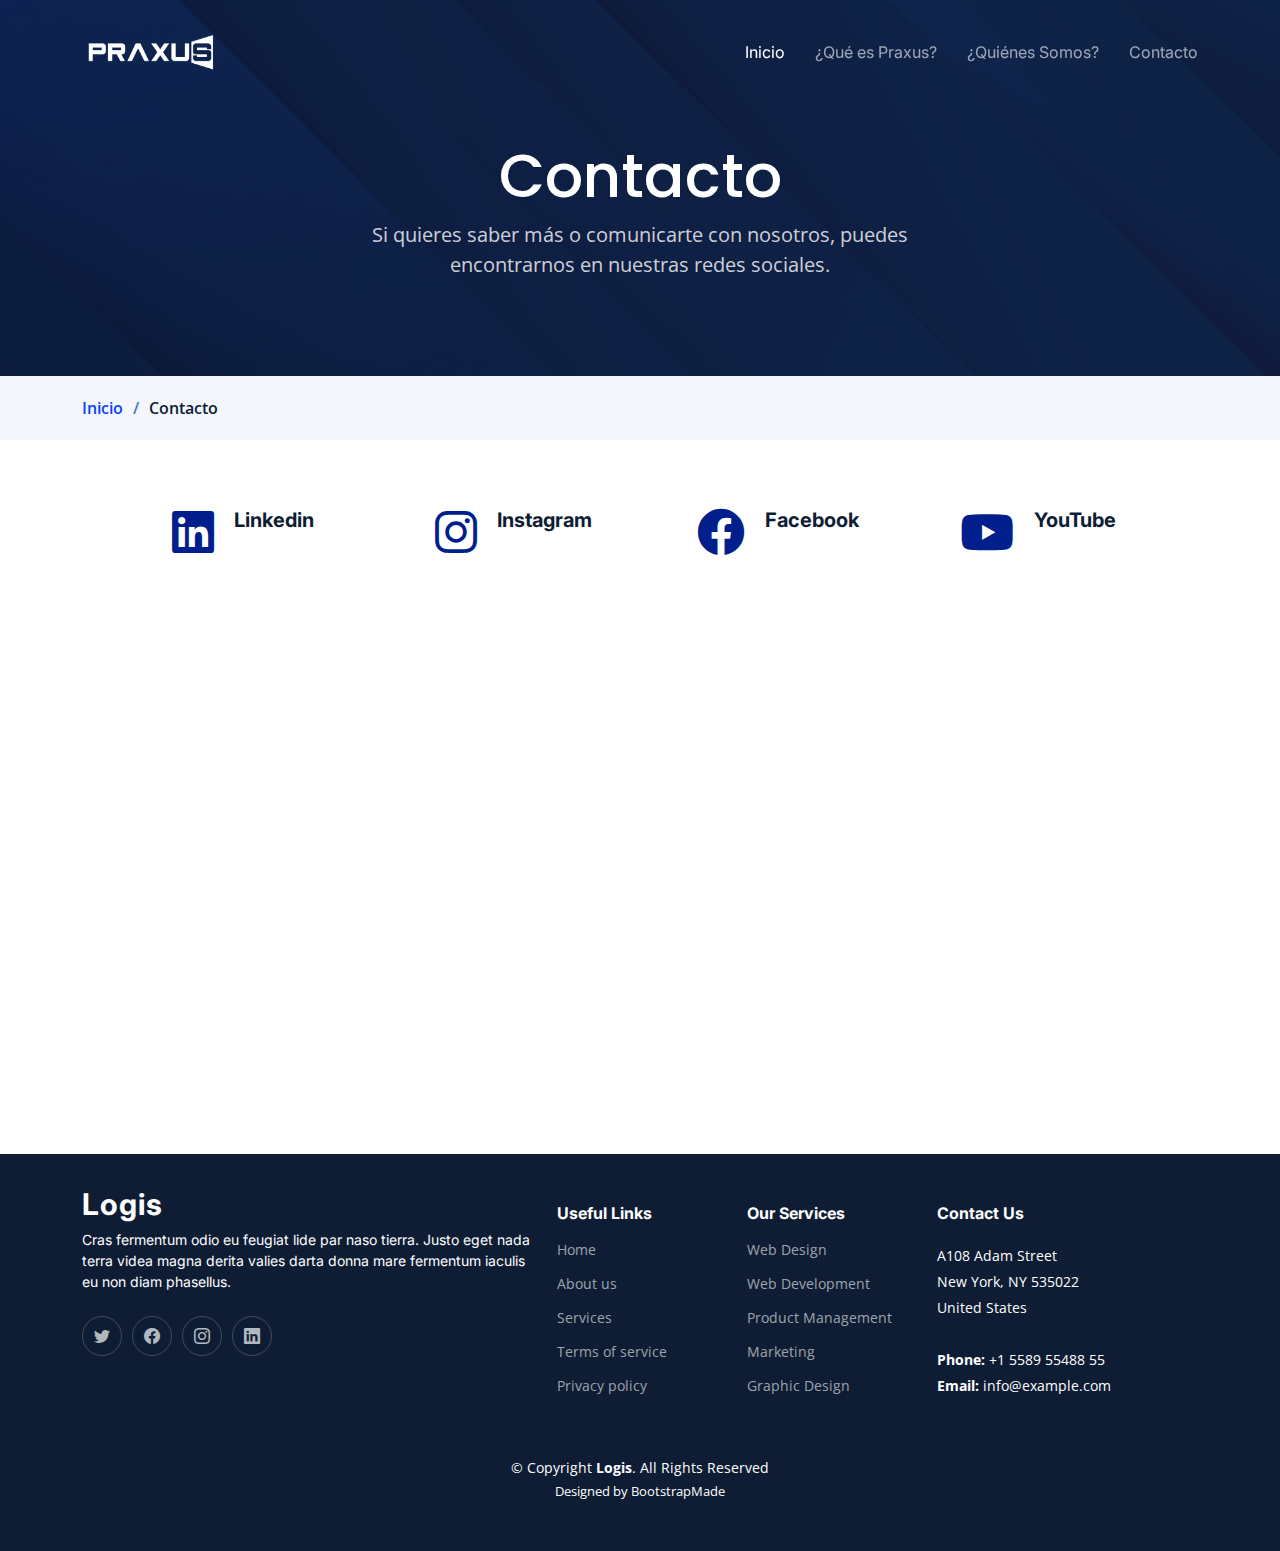
==== contacto.html @ 30c30e3c "diseño_casi_listo" ====
<!DOCTYPE html>
<html lang="en">

<head>
  <meta charset="utf-8">
  <meta content="width=device-width, initial-scale=1.0" name="viewport">

  <title>Praxus</title>
  <meta content="" name="description">
  <meta content="" name="keywords">

  <!-- Favicons -->
  <link href="assets/img/favicon.png" rel="icon">
  <link href="assets/img/apple-touch-icon.png" rel="apple-touch-icon">

  <!-- Google Fonts -->
  <link rel="preconnect" href="https://fonts.googleapis.com">
  <link rel="preconnect" href="https://fonts.gstatic.com" crossorigin>
  <link href="https://fonts.googleapis.com/css2?family=Open+Sans:ital,wght@0,300;0,400;0,500;0,600;0,700;1,300;1,400;1,600;1,700&family=Poppins:ital,wght@0,300;0,400;0,500;0,600;0,700;1,300;1,400;1,500;1,600;1,700&family=Inter:ital,wght@0,300;0,400;0,500;0,600;0,700;1,300;1,400;1,500;1,600;1,700&display=swap" rel="stylesheet">

  <!-- Vendor CSS Files -->
  <link href="assets/vendor/bootstrap/css/bootstrap.min.css" rel="stylesheet">
  <link href="assets/vendor/bootstrap-icons/bootstrap-icons.css" rel="stylesheet">
  <link href="assets/vendor/fontawesome-free/css/all.min.css" rel="stylesheet">
  <link href="assets/vendor/glightbox/css/glightbox.min.css" rel="stylesheet">
  <link href="assets/vendor/swiper/swiper-bundle.min.css" rel="stylesheet">
  <link href="assets/vendor/aos/aos.css" rel="stylesheet">

  <!-- Template Main CSS File -->
  <link href="assets/css/main.css" rel="stylesheet">

  <!-- =======================================================
  * Template Name: Logis
  * Updated: Jul 27 2023 with Bootstrap v5.3.1
  * Template URL: https://bootstrapmade.com/logis-bootstrap-logistics-website-template/
  * Author: BootstrapMade.com
  * License: https://bootstrapmade.com/license/
  ======================================================== -->
</head>

<body>

  <!-- ======= Header ======= -->
  <header id="header" class="header d-flex align-items-center fixed-top">
    <div class="container-fluid container-xl d-flex align-items-center justify-content-between">

      <a href="index.html" class="logo d-flex align-items-center">
        <!-- Uncomment the line below if you also wish to use an image logo -->
        <!-- <img src="assets/img/logo.png" alt=""> -->
        <!-- <h1>LogisAAA</h1> -->
        <img src = "logo.svg" alt="My Happy SVG"/>
      </a>

      <i class="mobile-nav-toggle mobile-nav-show bi bi-list"></i>
      <i class="mobile-nav-toggle mobile-nav-hide d-none bi bi-x"></i>
      <nav id="navbar" class="navbar">
        <ul>
          <li><a href="index.html" class="active">Inicio</a></li>
          <!--<li><a href="EXTRA.html">EXTRA</a></li> -->
          <li><a href="praxus.html">¿Qué es Praxus?</a></li>
          <li><a href="quienes_somos.html">¿Quiénes Somos?</a></li>
          <li><a href="contacto.html">Contacto</a></li>
        </ul>
      </nav><!-- .navbar -->

    </div>
  </header><!-- End Header -->

  <main id="main">

    <!-- ======= Breadcrumbs ======= -->
    <div class="breadcrumbs">
      <div class="page-header d-flex align-items-center" style="background-image: url('fondo.jpg');">
        <div class="container position-relative">
          <div class="row d-flex justify-content-center">
            <div class="col-lg-6 text-center">
              <h2 style ="font-size: 60px">Contacto</h2>
              <p style ="font-size: 20px">Si quieres saber más o comunicarte con nosotros, puedes encontrarnos en nuestras redes sociales.</p>
            </div>
          </div>
        </div>
      </div>
      <nav>
        <div class="container">
          <ol>
            <li><a href="index.html">Inicio</a></li>
            <li>Contacto</li>
          </ol>
        </div>
      </nav>
    </div><!-- End Breadcrumbs -->

    <!-- ======= Featured Services Section ======= -->
    <br>
    <br>
    <section id="featured-services" class="featured-services">
      <div style="padding-left: 8%" class="container">

        <div class="row gy4">

          <div class="col-lg-3 col-md-3 service-item d-flex" data-aos="fade-up">
            <div class="icon flex-shrink-0"><i class="fa-brands fa-linkedin"></i></div>
              <h4 class="title">Linkedin</h4>
          </div>
          <!-- End Service Item -->

          <div class="col-lg-3 col-md-3 service-item d-flex" data-aos="fade-up" data-aos-delay="100">
            <div class="icon flex-shrink-0"><i class="fa-brands fa-instagram"></i></div>
              <h4 class="title">Instagram</h4>
          </div><!-- End Service Item -->

          <div class="col-lg-3 col-md-3 service-item d-flex" data-aos="fade-up" data-aos-delay="100">
            <div class="icon flex-shrink-0"><i class="fa-brands fa-facebook"></i></div>
              <h4 class="title">Facebook</h4>
          </div><!-- End Service Item -->

          <div class="col-lg-3 col-md-3 service-item d-flex" data-aos="fade-up" data-aos-delay="100">
            <div class="icon flex-shrink-0"><i class="fa-brands fa-youtube"></i></div>
              <h4 class="title">YouTube</h4>
          </div><!-- End Service Item -->
        </div>
      </div>
    </section><!-- End Featured Services Section -->

    <!-- ======= Contact Section ======= -->
    <section id="contact" class="contact">
      <div class="container" data-aos="fade-up">
        
        <div>
          <!--<iframe src="https://www.google.com/maps/embed?pb=!1m18!1m12!1m3!1d3327.418373137386!2d-70.62159682430747!3d-33.49049057337361!2m3!1f0!2f0!3f0!3m2!1i1024!2i768!4f13.1!3m3!1m2!1s0x9662d006fa56ee51%3A0x81dacfbe20db68cf!2sUniversidad%20T%C3%A9cnica%20Federico%20Santa%20Mar%C3%ADa!5e0!3m2!1ses!2scl!4v1691272859089!5m2!1ses!2scl" width="1000" height="450" style="border:0;" allowfullscreen="" loading="lazy" referrerpolicy="no-referrer-when-downgrade"></iframe>-->
          <iframe style="padding-left: 15%;border:0; width: 90%; height: 340px;" src="https://www.google.com/maps/embed?pb=!1m18!1m12!1m3!1d3327.418373137386!2d-70.62159682430747!3d-33.49049057337361!2m3!1f0!2f0!3f0!3m2!1i1024!2i768!4f13.1!3m3!1m2!1s0x9662d006fa56ee51%3A0x81dacfbe20db68cf!2sUniversidad%20T%C3%A9cnica%20Federico%20Santa%20Mar%C3%ADa!5e0!3m2!1ses!2scl!4v1691272859089!5m2!1ses!2scl" frameborder="0" allowfullscreen></iframe>
        </div>
        
        <!-- End Google Maps -->

      </div>
    </section><!-- End Contact Section -->

    <section id="featured-services" class="featured-services">
      <div class="container">

        <div style="padding-left: 15%" class="row gy4">

          <div style="padding-left: 10%" class="col-lg-4 col-md-6 service-item d-flex" data-aos="fade-up">
            <div class="icon flex-shrink-0"><i class="fa-solid fa-location-dot" style="color: #005eff;"></i></div>
            <div>
              <h4 class="title">Ubicación:</h4>
              <p class="description">Av. Vicuña Mackenna 3939, San Joaquín, Región Metropolitana</p>
            </div>
          </div>
          <!-- End Service Item -->

          <div style="padding-left: 20%" class="col-lg-4 col-md-6 service-item d-flex" data-aos="fade-up" data-aos-delay="50">
            <div class="icon flex-shrink-0"><i class="fa-solid fa-envelope" style="color: #005eff;"></i></div>
            <div>
              <h4 class="title">Email:</h4>
              <p class="description">praxus@logilink.com</p>
            </div>
          </div>
          <!-- End Service Item -->

        </div>
      </div>
    </section><!-- End Featured Services Section -->

  </main><!-- End #main -->

  <!-- ======= Footer ======= -->
  <footer id="footer" class="footer">

    <div class="container">
      <div class="row gy-4">
        <div class="col-lg-5 col-md-12 footer-info">
          <a href="index.html" class="logo d-flex align-items-center">
            <span>Logis</span>
          </a>
          <p>Cras fermentum odio eu feugiat lide par naso tierra. Justo eget nada terra videa magna derita valies darta donna mare fermentum iaculis eu non diam phasellus.</p>
          <div class="social-links d-flex mt-4">
            <a href="#" class="twitter"><i class="bi bi-twitter"></i></a>
            <a href="#" class="facebook"><i class="bi bi-facebook"></i></a>
            <a href="#" class="instagram"><i class="bi bi-instagram"></i></a>
            <a href="#" class="linkedin"><i class="bi bi-linkedin"></i></a>
          </div>
        </div>

        <div class="col-lg-2 col-6 footer-links">
          <h4>Useful Links</h4>
          <ul>
            <li><a href="#">Home</a></li>
            <li><a href="#">About us</a></li>
            <li><a href="#">Services</a></li>
            <li><a href="#">Terms of service</a></li>
            <li><a href="#">Privacy policy</a></li>
          </ul>
        </div>

        <div class="col-lg-2 col-6 footer-links">
          <h4>Our Services</h4>
          <ul>
            <li><a href="#">Web Design</a></li>
            <li><a href="#">Web Development</a></li>
            <li><a href="#">Product Management</a></li>
            <li><a href="#">Marketing</a></li>
            <li><a href="#">Graphic Design</a></li>
          </ul>
        </div>

        <div class="col-lg-3 col-md-12 footer-contact text-center text-md-start">
          <h4>Contact Us</h4>
          <p>
            A108 Adam Street <br>
            New York, NY 535022<br>
            United States <br><br>
            <strong>Phone:</strong> +1 5589 55488 55<br>
            <strong>Email:</strong> info@example.com<br>
          </p>

        </div>

      </div>
    </div>

    <div class="container mt-4">
      <div class="copyright">
        &copy; Copyright <strong><span>Logis</span></strong>. All Rights Reserved
      </div>
      <div class="credits">
        <!-- All the links in the footer should remain intact. -->
        <!-- You can delete the links only if you purchased the pro version. -->
        <!-- Licensing information: https://bootstrapmade.com/license/ -->
        <!-- Purchase the pro version with working PHP/AJAX contact form: https://bootstrapmade.com/logis-bootstrap-logistics-website-template/ -->
        Designed by <a href="https://bootstrapmade.com/">BootstrapMade</a>
      </div>
    </div>

  </footer><!-- End Footer -->
  <!-- End Footer -->

  <a href="#" class="scroll-top d-flex align-items-center justify-content-center"><i class="bi bi-arrow-up-short"></i></a>

  <div id="preloader"></div>

  <!-- Vendor JS Files -->
  <script src="assets/vendor/bootstrap/js/bootstrap.bundle.min.js"></script>
  <script src="assets/vendor/purecounter/purecounter_vanilla.js"></script>
  <script src="assets/vendor/glightbox/js/glightbox.min.js"></script>
  <script src="assets/vendor/swiper/swiper-bundle.min.js"></script>
  <script src="assets/vendor/aos/aos.js"></script>
  <script src="assets/vendor/php-email-form/validate.js"></script>

  <!-- Template Main JS File -->
  <script src="assets/js/main.js"></script>

</body>

</html>
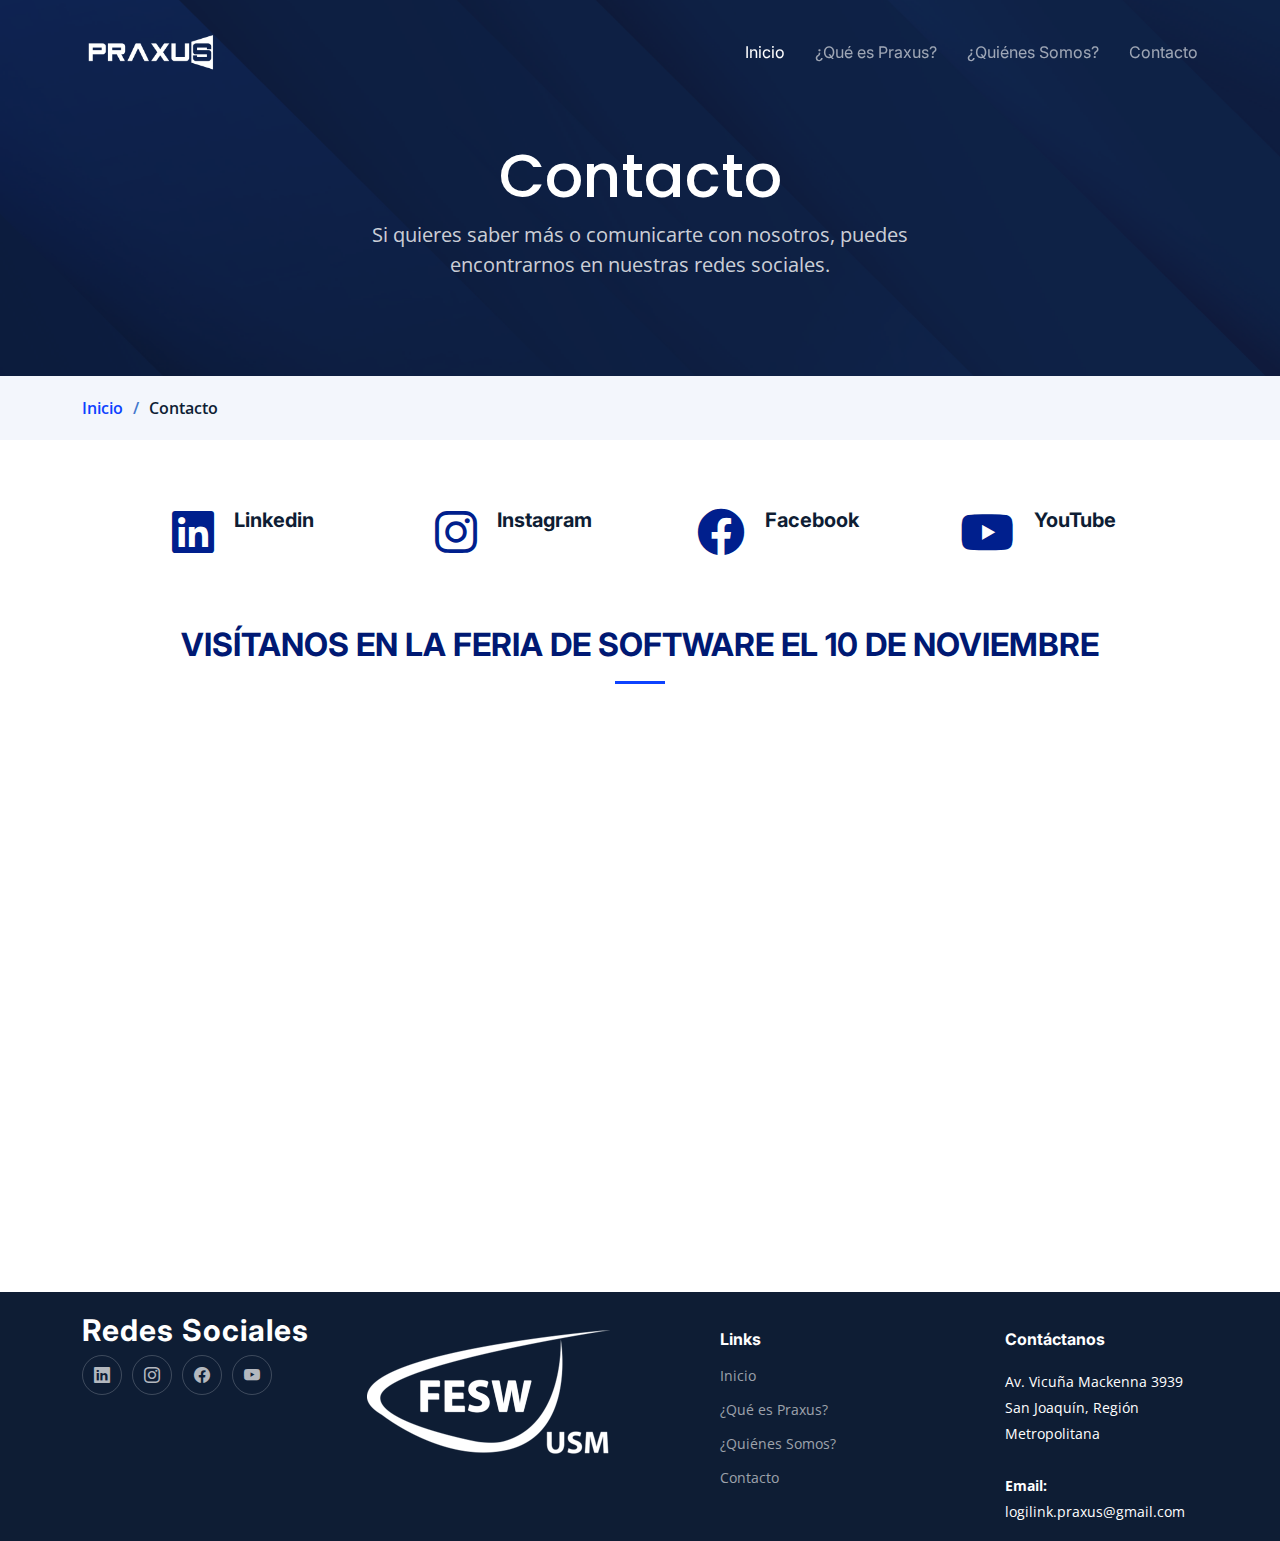
==== commit a6f1c7d1: "contacto_inicio__header_footer_listos" ====
--- a/contacto.html
+++ b/contacto.html
@@ -99,28 +99,42 @@
         <div class="row gy4">
 
           <div class="col-lg-3 col-md-3 service-item d-flex" data-aos="fade-up">
-            <div class="icon flex-shrink-0"><i class="fa-brands fa-linkedin"></i></div>
+            <div class="icon flex-shrink-0"><a href="https://www.linkedin.com/company/logilinkpraxus/"><i class="fa-brands fa-linkedin"></i></a></div>
+              <a href="https://www.linkedin.com/company/logilinkpraxus/">
               <h4 class="title">Linkedin</h4>
-          </div>
+              </a>
+          </div>
+          
           <!-- End Service Item -->
 
           <div class="col-lg-3 col-md-3 service-item d-flex" data-aos="fade-up" data-aos-delay="100">
-            <div class="icon flex-shrink-0"><i class="fa-brands fa-instagram"></i></div>
+            <div class="icon flex-shrink-0"><a href="https://www.instagram.com/praxus.logilink/"><i class="fa-brands fa-instagram"></i></a></div>
+              <a href="https://www.instagram.com/praxus.logilink/">
               <h4 class="title">Instagram</h4>
+              </a>
           </div><!-- End Service Item -->
 
           <div class="col-lg-3 col-md-3 service-item d-flex" data-aos="fade-up" data-aos-delay="100">
-            <div class="icon flex-shrink-0"><i class="fa-brands fa-facebook"></i></div>
+            <div class="icon flex-shrink-0"><a href="https://web.facebook.com/people/Praxus/100095335101636/"><i class="fa-brands fa-facebook"></i></a></div>
+              <a href="https://web.facebook.com/people/Praxus/100095335101636/">
               <h4 class="title">Facebook</h4>
+              </a>
           </div><!-- End Service Item -->
 
           <div class="col-lg-3 col-md-3 service-item d-flex" data-aos="fade-up" data-aos-delay="100">
-            <div class="icon flex-shrink-0"><i class="fa-brands fa-youtube"></i></div>
+            <div class="icon flex-shrink-0"><a href="https://www.youtube.com/@Praxus-tj6vt"><i class="fa-brands fa-youtube"></i></a></div>
+              <a href="https://www.youtube.com/@Praxus-tj6vt">
               <h4 class="title">YouTube</h4>
+              </a>
           </div><!-- End Service Item -->
         </div>
       </div>
     </section><!-- End Featured Services Section -->
+
+    <div class="section-header" data-aos="fade-up">
+      <h2>Visítanos en la feria de software el 10 de noviembre</h2>
+
+    </div>
 
     <!-- ======= Contact Section ======= -->
     <section id="contact" class="contact">
@@ -128,7 +142,7 @@
         
         <div>
           <!--<iframe src="https://www.google.com/maps/embed?pb=!1m18!1m12!1m3!1d3327.418373137386!2d-70.62159682430747!3d-33.49049057337361!2m3!1f0!2f0!3f0!3m2!1i1024!2i768!4f13.1!3m3!1m2!1s0x9662d006fa56ee51%3A0x81dacfbe20db68cf!2sUniversidad%20T%C3%A9cnica%20Federico%20Santa%20Mar%C3%ADa!5e0!3m2!1ses!2scl!4v1691272859089!5m2!1ses!2scl" width="1000" height="450" style="border:0;" allowfullscreen="" loading="lazy" referrerpolicy="no-referrer-when-downgrade"></iframe>-->
-          <iframe style="padding-left: 15%;border:0; width: 90%; height: 340px;" src="https://www.google.com/maps/embed?pb=!1m18!1m12!1m3!1d3327.418373137386!2d-70.62159682430747!3d-33.49049057337361!2m3!1f0!2f0!3f0!3m2!1i1024!2i768!4f13.1!3m3!1m2!1s0x9662d006fa56ee51%3A0x81dacfbe20db68cf!2sUniversidad%20T%C3%A9cnica%20Federico%20Santa%20Mar%C3%ADa!5e0!3m2!1ses!2scl!4v1691272859089!5m2!1ses!2scl" frameborder="0" allowfullscreen></iframe>
+          <iframe style="padding-left: 10%;border:0; width: 90%; height: 340px;" src="https://www.google.com/maps/embed?pb=!1m18!1m12!1m3!1d3327.418373137386!2d-70.62159682430747!3d-33.49049057337361!2m3!1f0!2f0!3f0!3m2!1i1024!2i768!4f13.1!3m3!1m2!1s0x9662d006fa56ee51%3A0x81dacfbe20db68cf!2sUniversidad%20T%C3%A9cnica%20Federico%20Santa%20Mar%C3%ADa!5e0!3m2!1ses!2scl!4v1691272859089!5m2!1ses!2scl" frameborder="0" allowfullscreen></iframe>
         </div>
         
         <!-- End Google Maps -->
@@ -154,7 +168,7 @@
             <div class="icon flex-shrink-0"><i class="fa-solid fa-envelope" style="color: #005eff;"></i></div>
             <div>
               <h4 class="title">Email:</h4>
-              <p class="description">praxus@logilink.com</p>
+              <p class="description">logilink.praxus@gmail.com</p>
             </div>
           </div>
           <!-- End Service Item -->
@@ -165,76 +179,54 @@
 
   </main><!-- End #main -->
 
-  <!-- ======= Footer ======= -->
-  <footer id="footer" class="footer">
-
-    <div class="container">
-      <div class="row gy-4">
-        <div class="col-lg-5 col-md-12 footer-info">
-          <a href="index.html" class="logo d-flex align-items-center">
-            <span>Logis</span>
-          </a>
-          <p>Cras fermentum odio eu feugiat lide par naso tierra. Justo eget nada terra videa magna derita valies darta donna mare fermentum iaculis eu non diam phasellus.</p>
-          <div class="social-links d-flex mt-4">
-            <a href="#" class="twitter"><i class="bi bi-twitter"></i></a>
-            <a href="#" class="facebook"><i class="bi bi-facebook"></i></a>
-            <a href="#" class="instagram"><i class="bi bi-instagram"></i></a>
-            <a href="#" class="linkedin"><i class="bi bi-linkedin"></i></a>
-          </div>
-        </div>
-
-        <div class="col-lg-2 col-6 footer-links">
-          <h4>Useful Links</h4>
-          <ul>
-            <li><a href="#">Home</a></li>
-            <li><a href="#">About us</a></li>
-            <li><a href="#">Services</a></li>
-            <li><a href="#">Terms of service</a></li>
-            <li><a href="#">Privacy policy</a></li>
-          </ul>
-        </div>
-
-        <div class="col-lg-2 col-6 footer-links">
-          <h4>Our Services</h4>
-          <ul>
-            <li><a href="#">Web Design</a></li>
-            <li><a href="#">Web Development</a></li>
-            <li><a href="#">Product Management</a></li>
-            <li><a href="#">Marketing</a></li>
-            <li><a href="#">Graphic Design</a></li>
-          </ul>
-        </div>
-
-        <div class="col-lg-3 col-md-12 footer-contact text-center text-md-start">
-          <h4>Contact Us</h4>
-          <p>
-            A108 Adam Street <br>
-            New York, NY 535022<br>
-            United States <br><br>
-            <strong>Phone:</strong> +1 5589 55488 55<br>
-            <strong>Email:</strong> info@example.com<br>
-          </p>
-
-        </div>
-
-      </div>
-    </div>
-
-    <div class="container mt-4">
-      <div class="copyright">
-        &copy; Copyright <strong><span>Logis</span></strong>. All Rights Reserved
-      </div>
-      <div class="credits">
-        <!-- All the links in the footer should remain intact. -->
-        <!-- You can delete the links only if you purchased the pro version. -->
-        <!-- Licensing information: https://bootstrapmade.com/license/ -->
-        <!-- Purchase the pro version with working PHP/AJAX contact form: https://bootstrapmade.com/logis-bootstrap-logistics-website-template/ -->
-        Designed by <a href="https://bootstrapmade.com/">BootstrapMade</a>
-      </div>
-    </div>
-
-  </footer><!-- End Footer -->
-  <!-- End Footer -->
+    <!-- ======= Footer ======= -->
+    <footer id="footer" class="footer">
+
+      <div class="container">
+        <div class="row gy-4">
+          <div class="col-lg-3 col-md-12 footer-info">
+            <a href="index.html" class="logo d-flex align-items-center">
+              <br>
+              <span>Redes Sociales</span>
+            </a>
+            <div class="social-links d-flex mt-4">
+              <a href="https://www.linkedin.com/company/logilinkpraxus/" class="linkedin"><i class="bi bi-linkedin"></i></a>
+              <a href="https://www.instagram.com/praxus.logilink/" class="instagram"><i class="bi bi-instagram"></i></a>
+              <a href="https://web.facebook.com/people/Praxus/100095335101636/" class="facebook"><i class="bi bi-facebook"></i></a>
+              <a href="https://www.youtube.com/@Praxus-tj6vt" class="twitter"><i class="bi bi-youtube"></i></a>
+            </div>
+          </div>
+  
+          <div class="col-lg-3 col-6 footer-links">
+            <a href="https://www.feriadesoftware.cl/"><img src="fsw-logo.png" alt="Girl in a jacket"></a>
+          </div>
+          
+  
+          <div style="padding-left: 7%;" class="col-lg-3 col-6 footer-links">
+            <h4>Links</h4>
+            <ul>
+              <li><a href="index.html" class="active">Inicio</a></li>
+              <li><a href="praxus.html">¿Qué es Praxus?</a></li>
+              <li><a href="quienes_somos.html">¿Quiénes Somos?</a></li>
+              <li><a href="contacto.html">Contacto</a></li>
+            </ul>
+          </div>
+  
+          <div style="padding-left: 7%;" class="col-lg-3 col-md-12 footer-contact text-center text-md-start">
+            <h4>Contáctanos</h4>
+            <p>
+              Av. Vicuña Mackenna 3939 <br>
+              San Joaquín, Región Metropolitana<br>
+              <br>
+              <strong>Email:</strong> logilink.praxus@gmail.com<br>
+            </p>
+  
+          </div>
+  
+        </div>
+      </div>
+    </footer>
+    <!-- End Footer -->
 
   <a href="#" class="scroll-top d-flex align-items-center justify-content-center"><i class="bi bi-arrow-up-short"></i></a>
 
--- a/assets/css/main.css
+++ b/assets/css/main.css
@@ -1805,7 +1805,8 @@
 .footer {
   font-size: 14px;
   background-color: var(--color-secondary);
-  padding: 50px 0;
+  padding-top: 3%;
+  padding-bottom: 0%;
   color: white;
 }
 
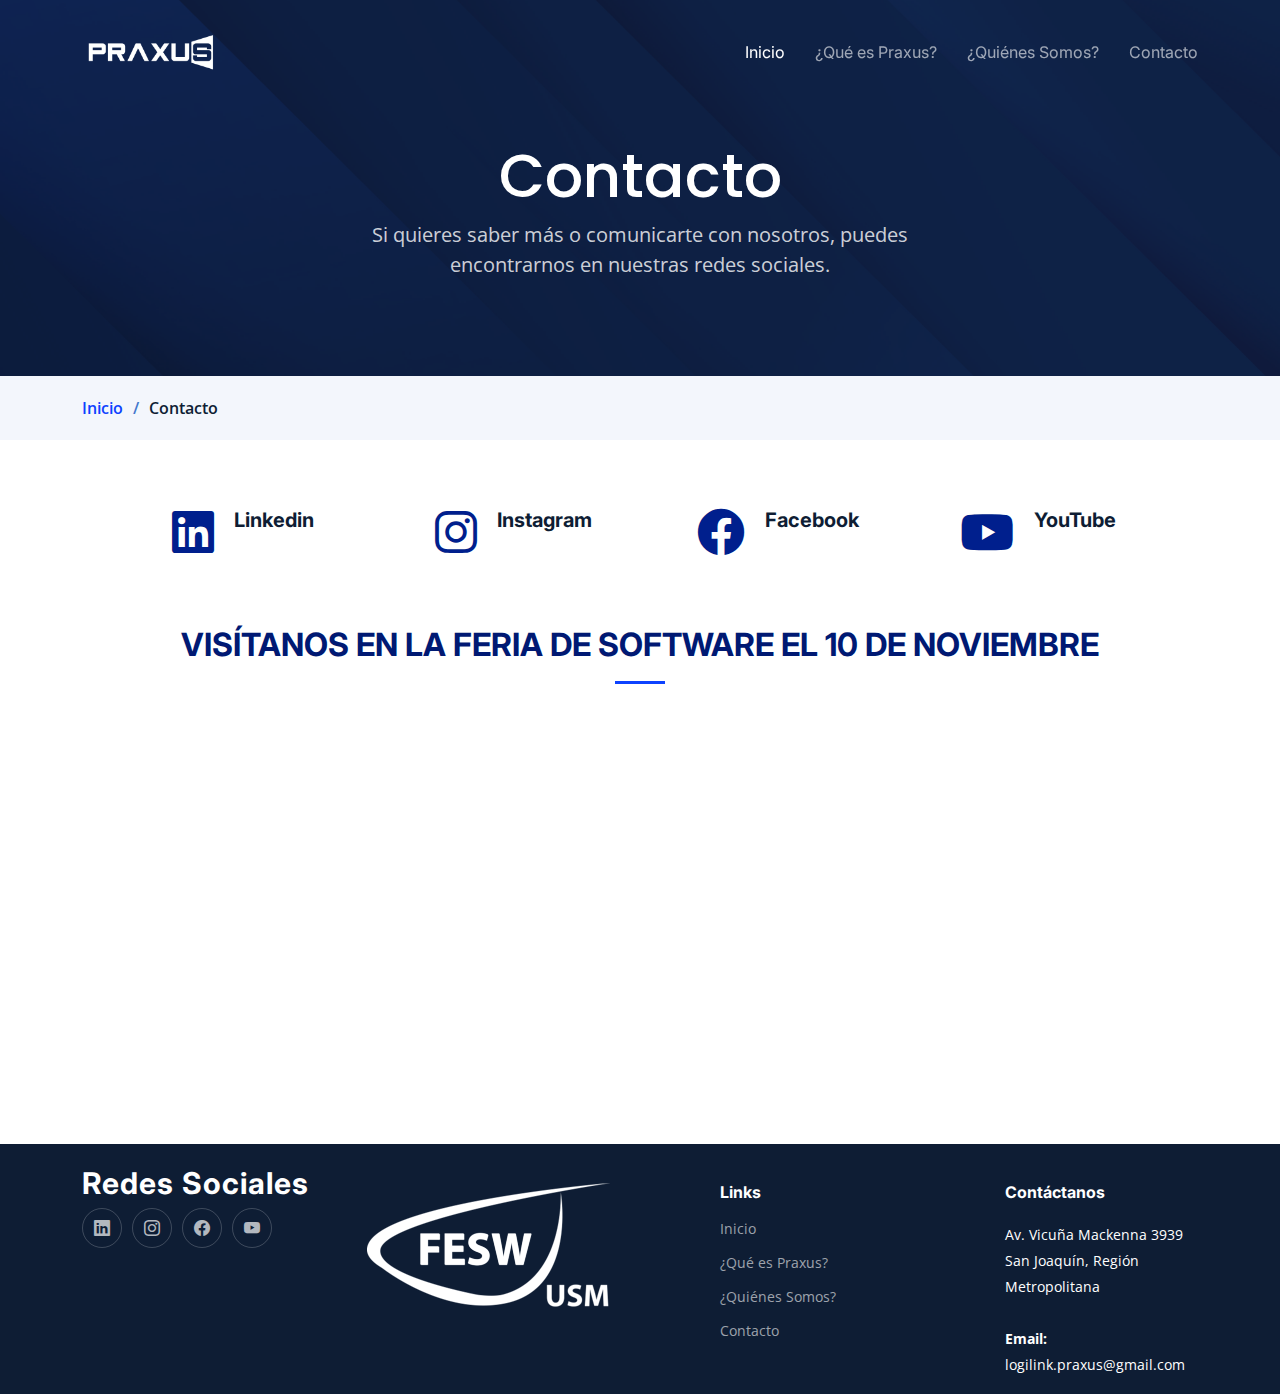
==== commit 387c9b01: "prueba2_mobile" ====
--- a/contacto.html
+++ b/contacto.html
@@ -2,6 +2,17 @@
 <html lang="en">
 
 <head>
+
+  <!-- Google tag (gtag.js) -->
+  <script async src="https://www.googletagmanager.com/gtag/js?id=G-ESTY73R84G"></script>
+  <script>
+    window.dataLayer = window.dataLayer || [];
+    function gtag(){dataLayer.push(arguments);}
+    gtag('js', new Date());
+
+    gtag('config', 'G-ESTY73R84G');
+  </script>
+
   <meta charset="utf-8">
   <meta content="width=device-width, initial-scale=1.0" name="viewport">
 
@@ -99,8 +110,8 @@
         <div class="row gy4">
 
           <div class="col-lg-3 col-md-3 service-item d-flex" data-aos="fade-up">
-            <div class="icon flex-shrink-0"><a href="https://www.linkedin.com/company/logilinkpraxus/"><i class="fa-brands fa-linkedin"></i></a></div>
-              <a href="https://www.linkedin.com/company/logilinkpraxus/">
+            <div class="icon flex-shrink-0"><a target="blank" href="https://www.linkedin.com/company/logilinkpraxus/"><i class="fa-brands fa-linkedin"></i></a></div>
+              <a target="blank" href="https://www.linkedin.com/company/logilinkpraxus/">
               <h4 class="title">Linkedin</h4>
               </a>
           </div>
@@ -108,22 +119,22 @@
           <!-- End Service Item -->
 
           <div class="col-lg-3 col-md-3 service-item d-flex" data-aos="fade-up" data-aos-delay="100">
-            <div class="icon flex-shrink-0"><a href="https://www.instagram.com/praxus.logilink/"><i class="fa-brands fa-instagram"></i></a></div>
-              <a href="https://www.instagram.com/praxus.logilink/">
+            <div class="icon flex-shrink-0"><a target="blank" href="https://www.instagram.com/praxus.logilink/"><i class="fa-brands fa-instagram"></i></a></div>
+              <a target="blank" href="https://www.instagram.com/praxus.logilink/">
               <h4 class="title">Instagram</h4>
               </a>
           </div><!-- End Service Item -->
 
           <div class="col-lg-3 col-md-3 service-item d-flex" data-aos="fade-up" data-aos-delay="100">
-            <div class="icon flex-shrink-0"><a href="https://web.facebook.com/people/Praxus/100095335101636/"><i class="fa-brands fa-facebook"></i></a></div>
-              <a href="https://web.facebook.com/people/Praxus/100095335101636/">
+            <div class="icon flex-shrink-0"><a target="blank" href="https://web.facebook.com/people/Praxus/100095335101636/"><i class="fa-brands fa-facebook"></i></a></div>
+              <a target="blank" href="https://web.facebook.com/people/Praxus/100095335101636/">
               <h4 class="title">Facebook</h4>
               </a>
           </div><!-- End Service Item -->
 
           <div class="col-lg-3 col-md-3 service-item d-flex" data-aos="fade-up" data-aos-delay="100">
-            <div class="icon flex-shrink-0"><a href="https://www.youtube.com/@Praxus-tj6vt"><i class="fa-brands fa-youtube"></i></a></div>
-              <a href="https://www.youtube.com/@Praxus-tj6vt">
+            <div class="icon flex-shrink-0"><a target="blank" href="https://www.youtube.com/@Praxus-tj6vt"><i class="fa-brands fa-youtube"></i></a></div>
+              <a target="blank" href="https://www.youtube.com/@Praxus-tj6vt">
               <h4 class="title">YouTube</h4>
               </a>
           </div><!-- End Service Item -->
@@ -150,33 +161,34 @@
       </div>
     </section><!-- End Contact Section -->
 
+  <!--
     <section id="featured-services" class="featured-services">
       <div class="container">
 
-        <div style="padding-left: 15%" class="row gy4">
-
-          <div style="padding-left: 10%" class="col-lg-4 col-md-6 service-item d-flex" data-aos="fade-up">
+        <div style="margin-left: 3%" class="row gy4">
+
+          <div class="col-lg-4 col-md-6 service-item d-flex" data-aos="fade-up">
             <div class="icon flex-shrink-0"><i class="fa-solid fa-location-dot" style="color: #005eff;"></i></div>
             <div>
               <h4 class="title">Ubicación:</h4>
               <p class="description">Av. Vicuña Mackenna 3939, San Joaquín, Región Metropolitana</p>
             </div>
           </div>
-          <!-- End Service Item -->
-
-          <div style="padding-left: 20%" class="col-lg-4 col-md-6 service-item d-flex" data-aos="fade-up" data-aos-delay="50">
+         
+
+          <div class="col-lg-4 col-md-6 service-item d-flex" data-aos="fade-up" data-aos-delay="50">
             <div class="icon flex-shrink-0"><i class="fa-solid fa-envelope" style="color: #005eff;"></i></div>
             <div>
               <h4 class="title">Email:</h4>
               <p class="description">logilink.praxus@gmail.com</p>
             </div>
           </div>
-          <!-- End Service Item -->
-
-        </div>
-      </div>
-    </section><!-- End Featured Services Section -->
-
+          
+        </div>
+      </div>
+    </section>
+  -->
+  <br>
   </main><!-- End #main -->
 
     <!-- ======= Footer ======= -->
@@ -190,15 +202,15 @@
               <span>Redes Sociales</span>
             </a>
             <div class="social-links d-flex mt-4">
-              <a href="https://www.linkedin.com/company/logilinkpraxus/" class="linkedin"><i class="bi bi-linkedin"></i></a>
-              <a href="https://www.instagram.com/praxus.logilink/" class="instagram"><i class="bi bi-instagram"></i></a>
-              <a href="https://web.facebook.com/people/Praxus/100095335101636/" class="facebook"><i class="bi bi-facebook"></i></a>
-              <a href="https://www.youtube.com/@Praxus-tj6vt" class="twitter"><i class="bi bi-youtube"></i></a>
+              <a target="_blank" href="https://www.linkedin.com/company/logilinkpraxus/" class="linkedin"><i class="bi bi-linkedin"></i></a>
+              <a target="_blank" href="https://www.instagram.com/praxus.logilink/" class="instagram"><i class="bi bi-instagram"></i></a>
+              <a target="_blank" href="https://web.facebook.com/people/Praxus/100095335101636/" class="facebook"><i class="bi bi-facebook"></i></a>
+              <a target="_blank" href="https://www.youtube.com/@Praxus-tj6vt" class="twitter"><i class="bi bi-youtube"></i></a>
             </div>
           </div>
   
           <div class="col-lg-3 col-6 footer-links">
-            <a href="https://www.feriadesoftware.cl/"><img src="fsw-logo.png" alt="Girl in a jacket"></a>
+            <a target="_blank" href="https://www.feriadesoftware.cl/"><img src="fsw-logo.png" alt="Girl in a jacket"></a>
           </div>
           
   
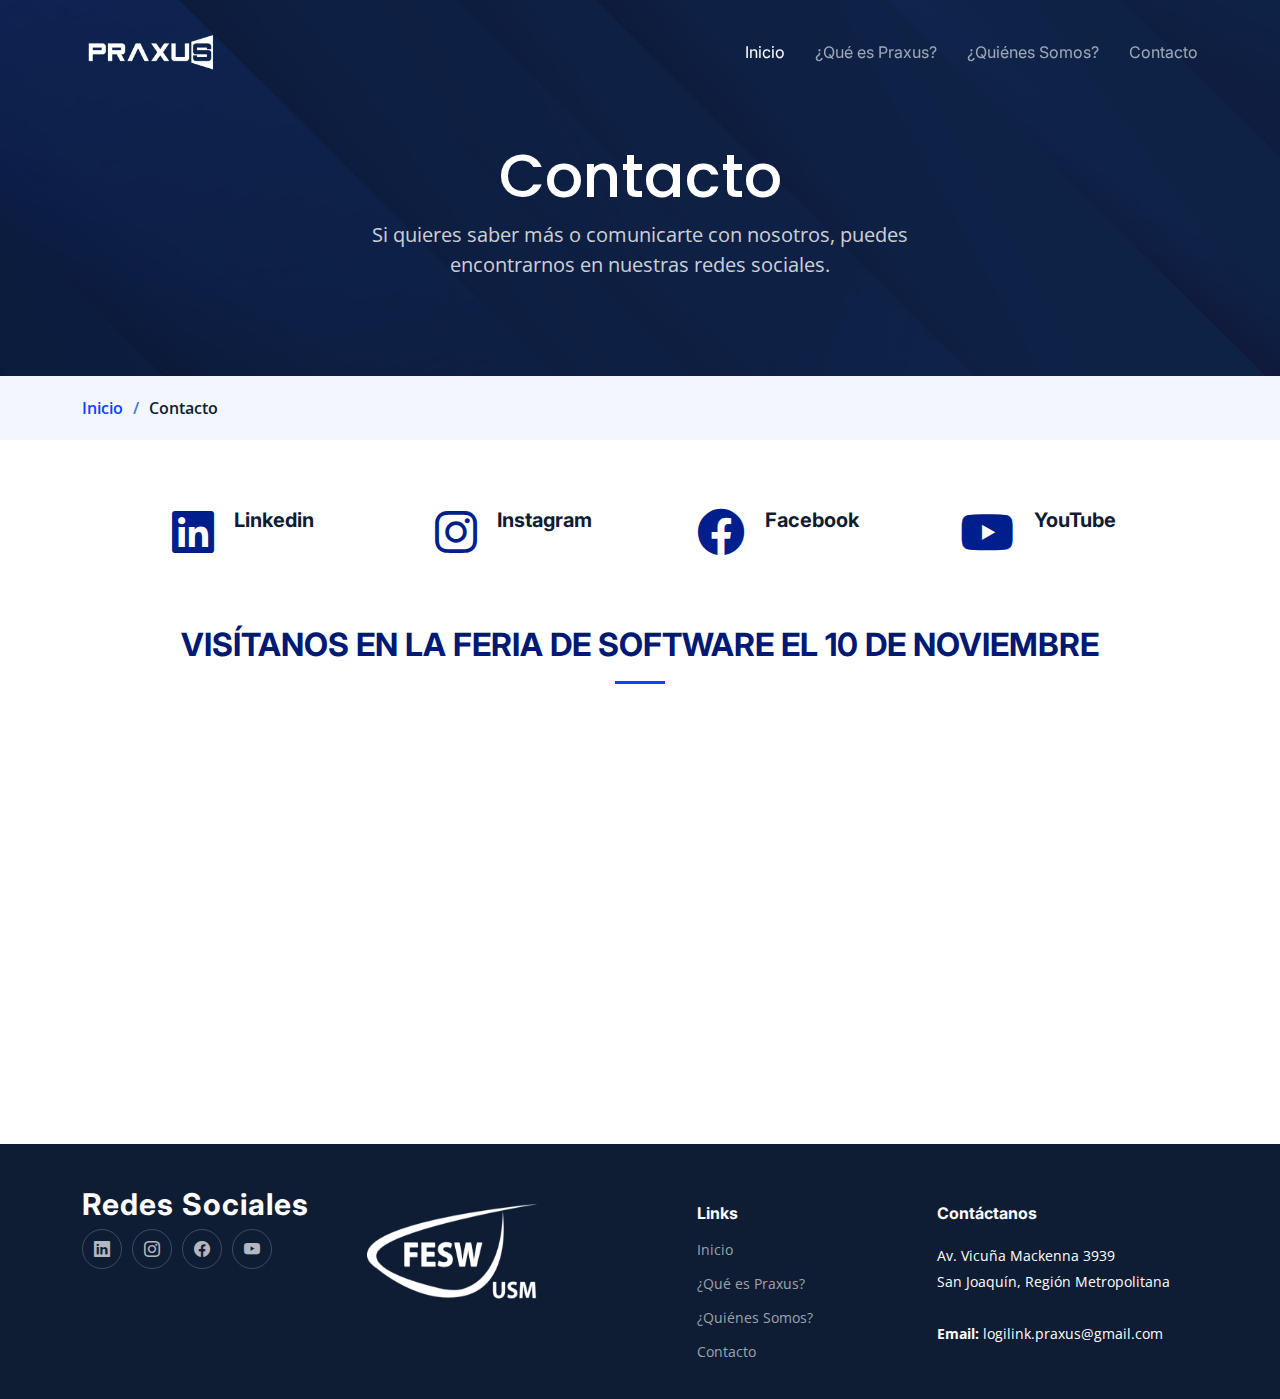
==== commit 4aabbda5: "faltan_roles_fotos" ====
--- a/contacto.html
+++ b/contacto.html
@@ -192,53 +192,54 @@
   </main><!-- End #main -->
 
     <!-- ======= Footer ======= -->
-    <footer id="footer" class="footer">
-
-      <div class="container">
-        <div class="row gy-4">
-          <div class="col-lg-3 col-md-12 footer-info">
-            <a href="index.html" class="logo d-flex align-items-center">
-              <br>
-              <span>Redes Sociales</span>
-            </a>
-            <div class="social-links d-flex mt-4">
+  <footer id="footer" class="footer">
+    <br>
+
+    <div class="container">
+      <div class="row gy-4">
+        <div class="col-lg-3 col-md-12 footer-info">
+          <a href="index.html" class="logo d-flex align-items-center">
+            <br>
+            <span>Redes Sociales</span>
+          </a>
+          <div class="social-links d-flex mt-4">
               <a target="_blank" href="https://www.linkedin.com/company/logilinkpraxus/" class="linkedin"><i class="bi bi-linkedin"></i></a>
               <a target="_blank" href="https://www.instagram.com/praxus.logilink/" class="instagram"><i class="bi bi-instagram"></i></a>
               <a target="_blank" href="https://web.facebook.com/people/Praxus/100095335101636/" class="facebook"><i class="bi bi-facebook"></i></a>
               <a target="_blank" href="https://www.youtube.com/@Praxus-tj6vt" class="twitter"><i class="bi bi-youtube"></i></a>
-            </div>
-          </div>
-  
-          <div class="col-lg-3 col-6 footer-links">
-            <a target="_blank" href="https://www.feriadesoftware.cl/"><img src="fsw-logo.png" alt="Girl in a jacket"></a>
-          </div>
-          
-  
-          <div style="padding-left: 7%;" class="col-lg-3 col-6 footer-links">
-            <h4>Links</h4>
-            <ul>
-              <li><a href="index.html" class="active">Inicio</a></li>
-              <li><a href="praxus.html">¿Qué es Praxus?</a></li>
-              <li><a href="quienes_somos.html">¿Quiénes Somos?</a></li>
-              <li><a href="contacto.html">Contacto</a></li>
-            </ul>
-          </div>
-  
-          <div style="padding-left: 7%;" class="col-lg-3 col-md-12 footer-contact text-center text-md-start">
-            <h4>Contáctanos</h4>
-            <p>
-              Av. Vicuña Mackenna 3939 <br>
-              San Joaquín, Región Metropolitana<br>
-              <br>
-              <strong>Email:</strong> logilink.praxus@gmail.com<br>
-            </p>
-  
-          </div>
-  
-        </div>
-      </div>
-    </footer>
-    <!-- End Footer -->
+          </div>
+        </div>
+
+        <div class="col-lg-3 col-6 footer-links">
+          <a target="_blank" href="https://www.feriadesoftware.cl/"><img width="170" height="100" src="fsw-logo.png" alt="Girl in a jacket"></a>
+        </div>
+        
+
+        <div style="padding-left: 5%;" class="col-lg-3 col-10 footer-links">
+          <h4>Links</h4>
+          <ul>
+            <li><a href="index.html" class="active">Inicio</a></li>
+          <li><a href="praxus.html">¿Qué es Praxus?</a></li>
+          <li><a href="quienes_somos.html">¿Quiénes Somos?</a></li>
+          <li><a href="contacto.html">Contacto</a></li>
+          </ul>
+        </div>
+
+        <div class="col-lg-3 col-md-12 footer-contact text-center text-md-start">
+          <h4>Contáctanos</h4>
+          <p>
+            Av. Vicuña Mackenna 3939 <br>
+            San Joaquín, Región Metropolitana<br>
+            <br>
+            <strong>Email:</strong> logilink.praxus@gmail.com<br>
+          </p>
+
+        </div>
+
+      </div>
+    </div>
+  </footer>
+  <!-- End Footer -->
 
   <a href="#" class="scroll-top d-flex align-items-center justify-content-center"><i class="bi bi-arrow-up-short"></i></a>
 
